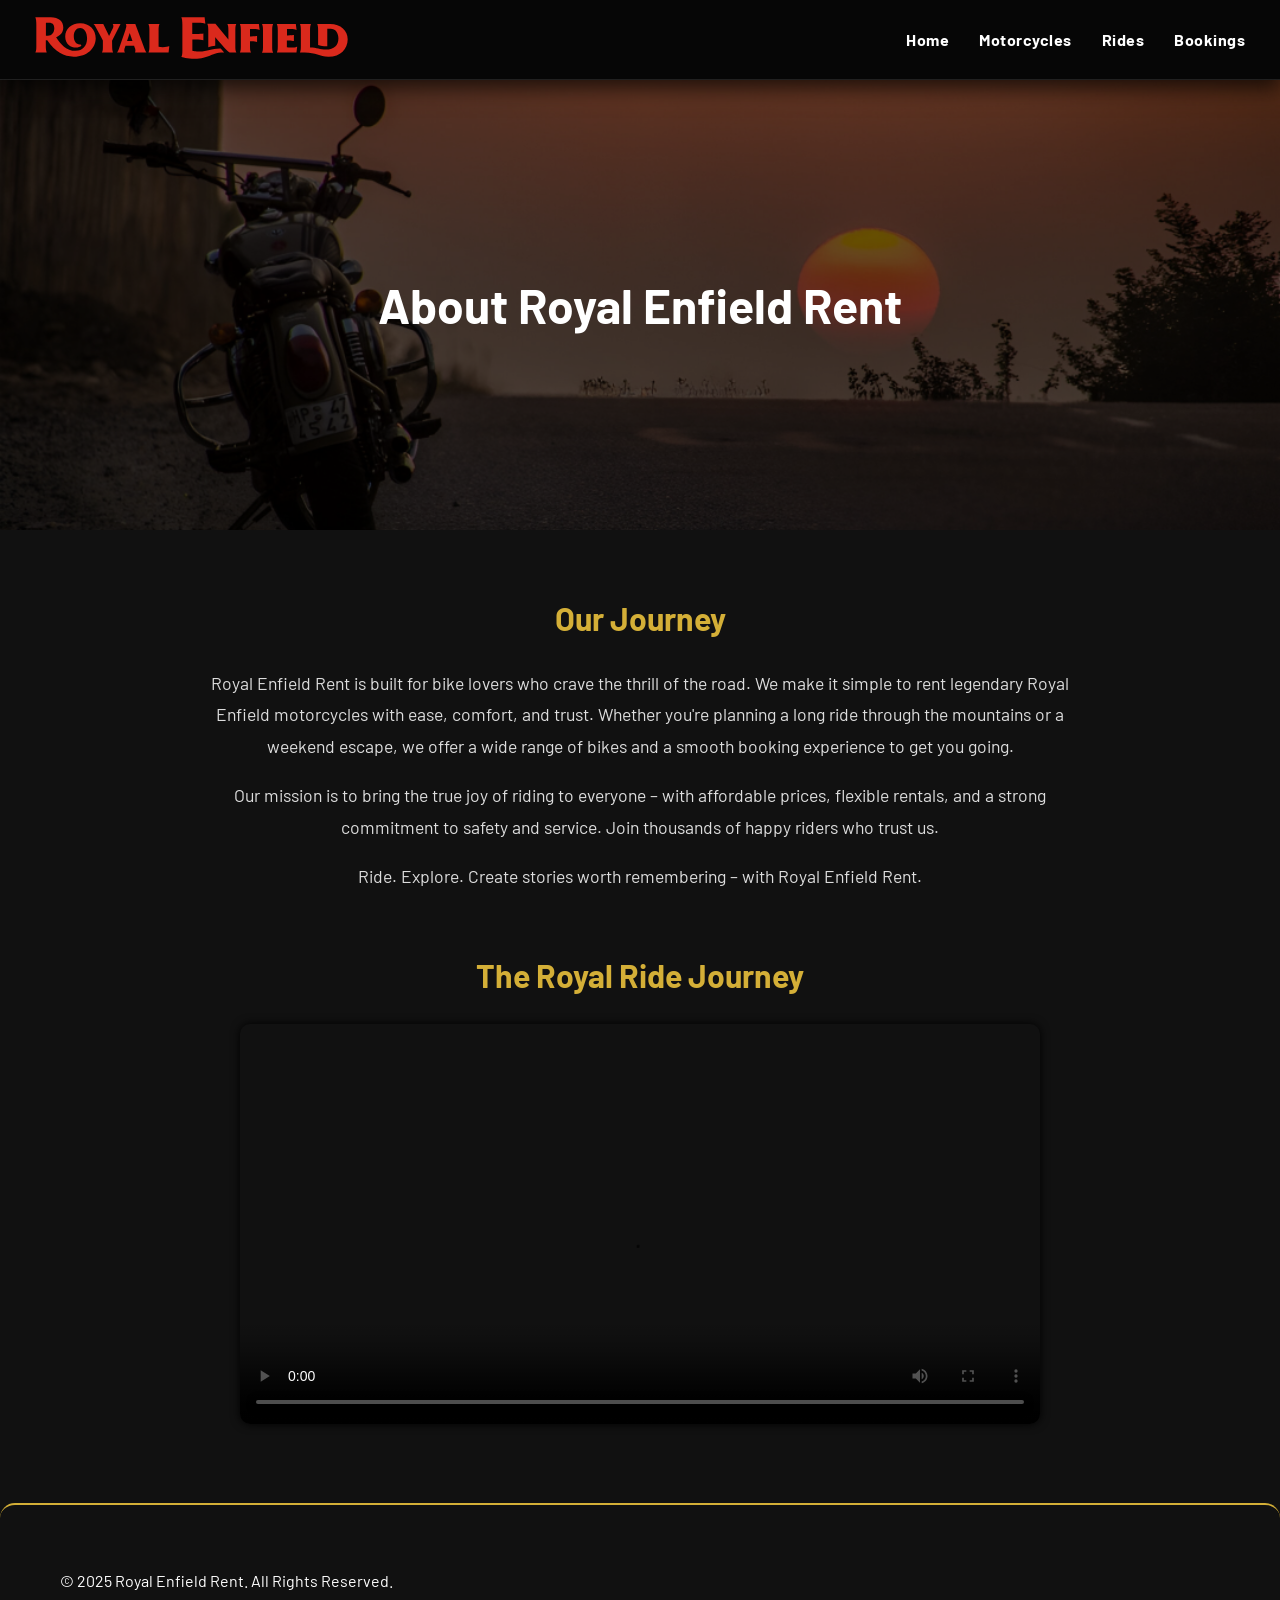
==== Project-Royal-enfield-rent/about.html @ 4506baf8 "Add files via upload" ====
<!DOCTYPE html>
<html lang="en">

<head>
  <meta charset="UTF-8" />
  <meta name="viewport" content="width=device-width, initial-scale=1.0" />
  <title>About | Royal Enfield Rent</title>
  <link rel="stylesheet" href="css/style.css" />
  <link href="https://fonts.googleapis.com/css2?family=Barlow:wght@400;700&display=swap" rel="stylesheet" />
  <link rel="stylesheet" href="https://cdnjs.cloudflare.com/ajax/libs/font-awesome/6.4.0/css/all.min.css" />
  <style>
/* About Page - Unique Styles Only */

.about-hero {
  background: url('assets/images/about .jpg') center/cover no-repeat;
  height: 50vh;
  display: flex;
  align-items: center;
  justify-content: center;
  text-align: center;
  position: relative;
}

.about-hero::after {
  content: '';
  position: absolute;
  inset: 0;
  background: rgba(0, 0, 0, 0.6);
}

.about-hero h1 {
  position: relative;
  font-size: 3rem;
  z-index: 1;
}

.about-content {
  max-width: 900px;
  margin: 60px auto;
  padding: 0 20px;
  text-align: center;
  line-height: 1.8;
}

.about-content h2 {
  font-size: 2rem;
  margin-bottom: 20px;
  color: #d4af37;
}

.about-content p {
  font-size: 1.1rem;
  color: #ddd;
}

.about-video {
  padding: 10px 20px;
  text-align: center;
  background: #111;
  color: #fff;
}

.about-video h2 {
  margin-bottom: 20px;
  font-size: 2rem;
  color: #d4af37;
}

.about-video video {
  max-width: 800px;
  width: 100%;
  border-radius: 10px;
  box-shadow: 0 0 10px #000;
}

/* Responsive Fixes */
@media (max-width: 768px) {
  .about-hero h1 {
    font-size: 2rem;
    padding: 0 20px;
  }

  .about-content h2 {
    font-size: 1.5rem;
  }

  .about-content p {
    font-size: 1rem;
  }

  .about-video h2 {
    font-size: 1.4rem;
  }
}

@media (max-width: 480px) {
  .about-hero {
    height: 40vh;
  }

  .about-hero h1 {
    font-size: 1.6rem;
  }

  .about-content {
    padding: 0 10px;
  }

  .about-content p {
    font-size: 0.95rem;
  }

  .about-video {
    padding: 10px;
  }

  .about-video video {
    width: 100%;
  }
}
</style>
</head>

<body>

  <!-- Header -->
  <header class="main-header">
    <div class="logo">
      <a href="index.php"><img src="assets/images/logo.svg" alt="Royal Enfield" /></a>
    </div>
    <nav>
      <ul>
        <li><a href="index.php">Home</a></li>
        <li><a href="motorcycles.php">Motorcycles</a></li>
        <li><a href="rides.php">Rides</a></li>
        <li><a href="user/booking-check.php">Bookings</a></li>
      </ul>
    </nav>
  </header>

  <!-- Hero Section -->


  <section class="about-hero">
    <h1>About Royal Enfield Rent</h1>
  </section>

  <!-- About Content -->
  <section class="about-content">
    <h2>Our Journey</h2>
    <p>
      Royal Enfield Rent is built for bike lovers who crave the thrill of the road.
      We make it simple to rent legendary Royal Enfield motorcycles with ease, comfort, and trust.
      Whether you're planning a long ride through the mountains or a weekend escape,
      we offer a wide range of bikes and a smooth booking experience to get you going.
    </p>

    <p>
      Our mission is to bring the true joy of riding to everyone – with affordable prices,
      flexible rentals, and a strong commitment to safety and service. Join thousands of happy riders who trust us.
    </p>

    <p>
      Ride. Explore. Create stories worth remembering – with Royal Enfield Rent.
    </p>
    <section class="about-video">
      <h2>The Royal Ride Journey</h2>
      <video controls poster="assets/videos/royalride">
        <source src="assets/videos/royalride.mp4" type="video/mp4">
        Your browser does not support the video tag.
      </video>
    </section>
  </section>
  <!-- Footer -->
  <footer class="main-footer">
    <p>&copy; 2025 Royal Enfield Rent. All Rights Reserved.</p>
  </footer>

</body>

</html>
---- Project-Royal-enfield-rent/css/style.css ----
/* ------------------------------
   Global Styles
------------------------------ */
body {
  margin: 0;
  font-family: 'Barlow', sans-serif;
  background: #111;
  color: #fff;
}

.gold {
  color: #d4af37; /* Premium golden color */
}

/* ------------------------------
   Sticky Glassmorphic Header
------------------------------ */
.main-header {
  position: sticky;
  top: 0;
  z-index: 999;
  display: flex;
  justify-content: space-between;
  align-items: center;
  padding: 14px 35px;
  background: rgb(0 0 0 / 60%);
  backdrop-filter: blur(12px);
  border-bottom: 1px solid rgba(255, 255, 255, 0.1);
  box-shadow: 0 8px 20px rgba(0, 0, 0, 0.7);
  transition: all 0.3s ease;
}

.main-header:hover {
  background: rgba(18, 18, 20, 0.8);
}

.main-header .logo img {
  height: 42px;
}

.main-header nav ul {
  list-style: none;
  display: flex;
  gap: 30px;
}

.main-header nav ul li a {
  color: #fff;
  text-decoration: none;
  font-weight: 700;
  letter-spacing: 0.5px;
  transition: 0.3s ease;
  position: relative;
}

.main-header nav ul li a::after {
  content: '';
  position: absolute;
  width: 0;
  height: 2px;
  left: 0;
  bottom: -4px;
  background: #f5b921;
  transition: width 0.3s ease;
}

.main-header nav ul li a:hover::after {
  width: 100%;
}

.main-header nav ul li a:hover {
  color: #f5b921;
}

/* ------------------------------
   Hero Section (Banner)
------------------------------ */
.hero-section {
  position: relative;
  height: 90vh;
  overflow: hidden;
}

.hero-overlay {
  position: absolute;
  top: 0; left: 0;
  width: 100%; height: 100%;
  background: rgba(0, 0, 0, 0.4);
  z-index: 1;
}

.hero-text {
  position: absolute;
  top: 55%;
  left: 2%;
  z-index: 2;
}

.hero-text h1 {
  font-size: 3.5rem;
  margin: 0;
  color: #fff;
}

.hero-text p {
  font-size: 1.4rem;
  margin: 1rem 0;
}

.hero-btn {
  background: #d4af37;
  color: #000;
  padding: 12px 28px;
  font-weight: bold;
  text-decoration: none;
  border-radius: 3px;
  transition: all 0.3s;
  display: inline-block;
}


.hero-comment-btn{
  margin-left: 80vw;
  background: #d4af37;
  color: #000;
  padding: 12px 28px;
  font-weight: bold;
  text-decoration: none;
  border-radius: 3px;
  transition: all 0.3s;
  display: inline-block;
}


.hero-btn:hover {
  background: #fff;
  color: #000;
}

.hero-slider img {
  position: absolute;
  top: 0; left: 0;
  width: 100%; height: 100%;
  object-fit: cover;
  opacity: 0;
  transition: opacity 2s ease-in-out;
}

.hero-slider img.active {
  opacity: 1;
}

/* ------------------------------
   Popular Bikes Section
------------------------------ */
.popular-bikes {
  padding: 80px 60px;
  background: #1a1a1a;
}

.popular-bikes h2 {
  font-size: 2.5rem;
  color: #fff;
  margin-bottom: 40px;
  border-left: 4px solid #d4af37;
  padding-left: 10px;
}

.bike-grid {
  display: flex;
  gap: 40px;
  flex-wrap: wrap;
  justify-content: center;
}

.bike-card {
  background: #000;
  border: 1px solid #333;
  border-radius: 10px;
  overflow: hidden;
  transition: transform 0.3s;
  width: 390px;
}

.bike-card:hover {
  transform: scale(1.03);
  box-shadow: 0 0 10px #d4af37;
}

.bike-card img {
  width: 100%;
  height: 200px;
  object-fit: cover;
}

.bike-info {
  padding: 20px;
  text-align: center;
}

.bike-info h3 {
  margin: 0 0 10px;
}

.explore-btn {
  background: #d4af37;
  color: #000;
  padding: 10px 20px;
  text-decoration: none;
  font-weight: bold;
  display: inline-block;
  border-radius: 4px;
}

.explore-btn:hover {
  background: #fff;
}

/* ------------------------------
   Ride Section
------------------------------ */
.ride-grid {
  display: flex;
  flex-wrap: wrap;
  gap: 40px;
  align-items: center;
}

.ride-left,
.ride-right {
  flex: 1 1 400px;
}

.ride-right p {
  font-size: 1.1rem;
  line-height: 1.3;
}

.ride-description {
  font-family: 'Georgia', serif;
  font-size: 1.15rem;
  line-height: 1.9;
  color: #e0e0e0;
  background: rgba(255, 255, 255, 0.02);
  padding: 20px;
  border-left: 4px solid #d4af37;
  border-radius: 8px;
}

.ride-description .gold-text {
  color: #d4af37;
  font-weight: bold;
}

.ride-description .highlight {
  color: #f2c94c;
  font-style: italic;
}

.ride-description .ride-quote {
  font-size: 1.2rem;
  font-weight: 600;
  color: #fff;
  display: block;
  margin: 10px 0;
}

.ride-description .ride-tagline {
  color: #b00202;
  font-size: 1.4rem;
  display: block;
  margin-top: 20px;
  font-family: 'Barlow', sans-serif;
  text-transform: uppercase;
  letter-spacing: 1px;
}

/* ------------------------------
   Video Section
------------------------------ */
.rides-video {
  background: #111;
  padding: 60px;
  text-align: center;
}

.video-container {
  max-width: 800px;
  margin: auto;
  aspect-ratio: 16 / 9;
}

.video-container iframe {
  width: 100%;
  height: 100%;
  border-radius: 10px;
}

/* ------------------------------
   Testimonials
------------------------------ */
.testimonials {
  background: #1a1a1a;
  padding: 60px;
  text-align: center;
}

.testimonial-grid {
  display: flex;
  flex-wrap: wrap;
  justify-content: center;
  gap: 40px;
}

.testimonial {
  background: #222;
  padding: 20px;
  border-left: 4px solid #d4af37;
  width: 300px;
  font-style: italic;
}

/* ------------------------------
   Gallery
------------------------------ */
.bike-gallery {
  background: #121212;
  padding: 60px;
  text-align: center;
}

.gallery-grid {
  display: grid;
  grid-template-columns: repeat(auto-fit, minmax(200px, 1fr));
  gap: 20px;
  padding-top: 20px;
}

.gallery-grid img {
  width: 100%;
  border-radius: 8px;
  transition: transform 0.3s ease;
}

.gallery-grid img:hover {
  transform: scale(1.05);
  box-shadow: 0 0 10px #8e7625;
}



.comment-input
{
  padding: 22px 90px;
    border-radius: 14px;
    background: #151313;
    text-align: left;
    color: white;
}

.comment-submit
{
  margin: 0px 59px;
  
    background: #d4af37;
    color: #000;
    padding: 10px 25px;
    text-decoration: none;
    font-weight: bold;
    display: inline-block;
    border-radius: 4px;
}
/* ------------------------------
   Footer Modern Style
------------------------------ */
.main-footer {
  background: #111;
  color: #fff;
  padding: 50px 60px 25px;
  border-top: 2px solid #d4af37;
  border-radius: 15px 15px 0 0;
}

.footer-content {
  display: flex;
  flex-wrap: wrap;
  justify-content: space-between;
  gap: 35px;
}

.footer-content div {
  flex: 1 1 250px;
}

.footer-about .footer-logo {
  width: 160px;
  margin-bottom: 12px;
}

.footer-about p {
  font-size: 0.95rem;
  color: #ccc;
  line-height: 1.5;
  margin-bottom: 15px;
}

.social-icons {
  display: flex;
  gap: 15px;
}

.social-icons a img {
  width: 28px;
  transition: all 0.3s ease;
}

.social-icons a:hover img {
  transform: scale(1.3);
}

.footer-contact h4,
.footer-comment-box h4 {
  color: #d4af37;
  margin-bottom: 12px;
  font-size: 1.05rem;
  letter-spacing: 0.5px;
}

.footer-contact p {
  margin: 6px 0;
  color: #ccc;
  font-size: 0.95rem;
}

/* Comment Box */
/* Make textarea and button inline */
.comment-form {
    display: flex;
    gap: 0px;
    align-items: center;
    flex-direction: row;
}


.comment-input {
  flex: 1;
  padding: 10px 40px;
  border-radius: 12px;
  background: #1b1b1b;
  color: #fff;
  border: 1px solid #333;
  resize: none;
  min-height: 80px;
  font-size: 0.95rem;
  transition: all 0.3s;
}

.comment-input::placeholder {
  color: #888;
}

.comment-input:focus {
  border-color: #d4af37;
  outline: none;
  background: #222;
}

.comment-submit {
  padding: 0 25px;
  min-height: 45px; /* Match textarea height */
  background: #d4af37;
  color: #000;
  font-weight: bold;
  border-radius: 12px;
  font-size: 0.95rem;
  transition: all 0.3s;
  cursor: pointer;
}

.comment-submit:hover {
  background: #fff;
  color: #000;
  transform: scale(1.05);
}

/* Responsive: Stack on small screens */
@media (max-width: 480px) {
  .comment-form {
    flex-direction: column;
  }
  .comment-submit {
    min-height: auto;
    padding: 10px 0;
  }
}

/* Footer Bottom */
.footer-bottom {
  text-align: center;
  padding-top: 22px;
  border-top: 1px solid #333;
  font-size: 0.9rem;
  color: #aaa;
}



/* Responsive Footer */
@media (max-width: 768px) {
  .main-footer {
    padding: 40px 20px 20px;
  }
  .footer-content {
    flex-direction: column;
    gap: 25px;
  }
  .footer-about .footer-logo {
    width: 140px;
  }
}

/* ------------------------------
   Responsive Fixes
------------------------------ */
@media (max-width: 768px) {
  .main-header {
    padding: 10px 16px;
    flex-wrap: wrap;
  }

  .main-header .logo img {
    height: 32px;
  }

  .main-header nav {
    flex: 1 1 auto;
  }

  .main-header nav ul {
    flex-direction: row;
    justify-content: flex-end;
    flex-wrap: wrap;
    gap: 18px;
    padding: 0;
    margin: 10px 0 0;
  }

  .main-header nav ul li a {
    padding: 8px 10px;
    font-size: 0.95rem;
  }

.hero-section {
  height: 75vh;
}

.hero-text {
  top: 55%;
  left: 5%;
  transform: translateY(-50%);
  width: 90%;
  text-align: left;
}

.hero-text h1 {
  font-size: 2rem;
  line-height: 1.3;
  margin-bottom: 10px;
}

.hero-text p {
  font-size: 1rem;
  margin-bottom: 20px;
}

.hero-btn {
  padding: 10px 20px;
  font-size: 0.9rem;
}


  .bike-grid {
    flex-direction: column;
    align-items: center;
  }

  .ride-description {
    font-size: 1rem;
    padding: 15px;
  }

  .rides-video {
    padding: 30px 15px;
  }

  .testimonials {
    padding: 40px 20px;
  }

  .bike-gallery {
    padding: 40px 20px;
  }

  .main-footer {
    padding: 30px 20px 10px;
  }
}

@media (max-width: 480px) {
  .main-header .logo img {
    height: 23px;
  }

  .main-header nav ul {
    gap: 9px;
  }

  .main-header nav ul li a {
    font-size: 0.85rem;
  }

    .main-header nav ul {
    flex-direction: row;
    justify-content: flex-start;
    }

 .hero-section {
  height: 30vh;
}

.hero-text h1 {
  font-size: 1.4rem;
}

.hero-text p {
  font-size: 0.9rem;
}

.hero-btn {
  font-size: 0.85rem;
  padding: 9px 12px;
}



  .bike-card {
    width: 100%;
  }

  .video-container {
    padding: 0 10px;
  }

  .explore-btn {
    width: 100%;
    text-align: center;
  }

  .testimonial {
    width: 100%;
    max-width: 320px;
  }

  .popular-bikes h2,
  .testimonials h2,
  .bike-gallery h2 {
    font-size: 1.5rem;
  }

  .ride-description .ride-tagline {
    font-size: 1rem;
  }
}
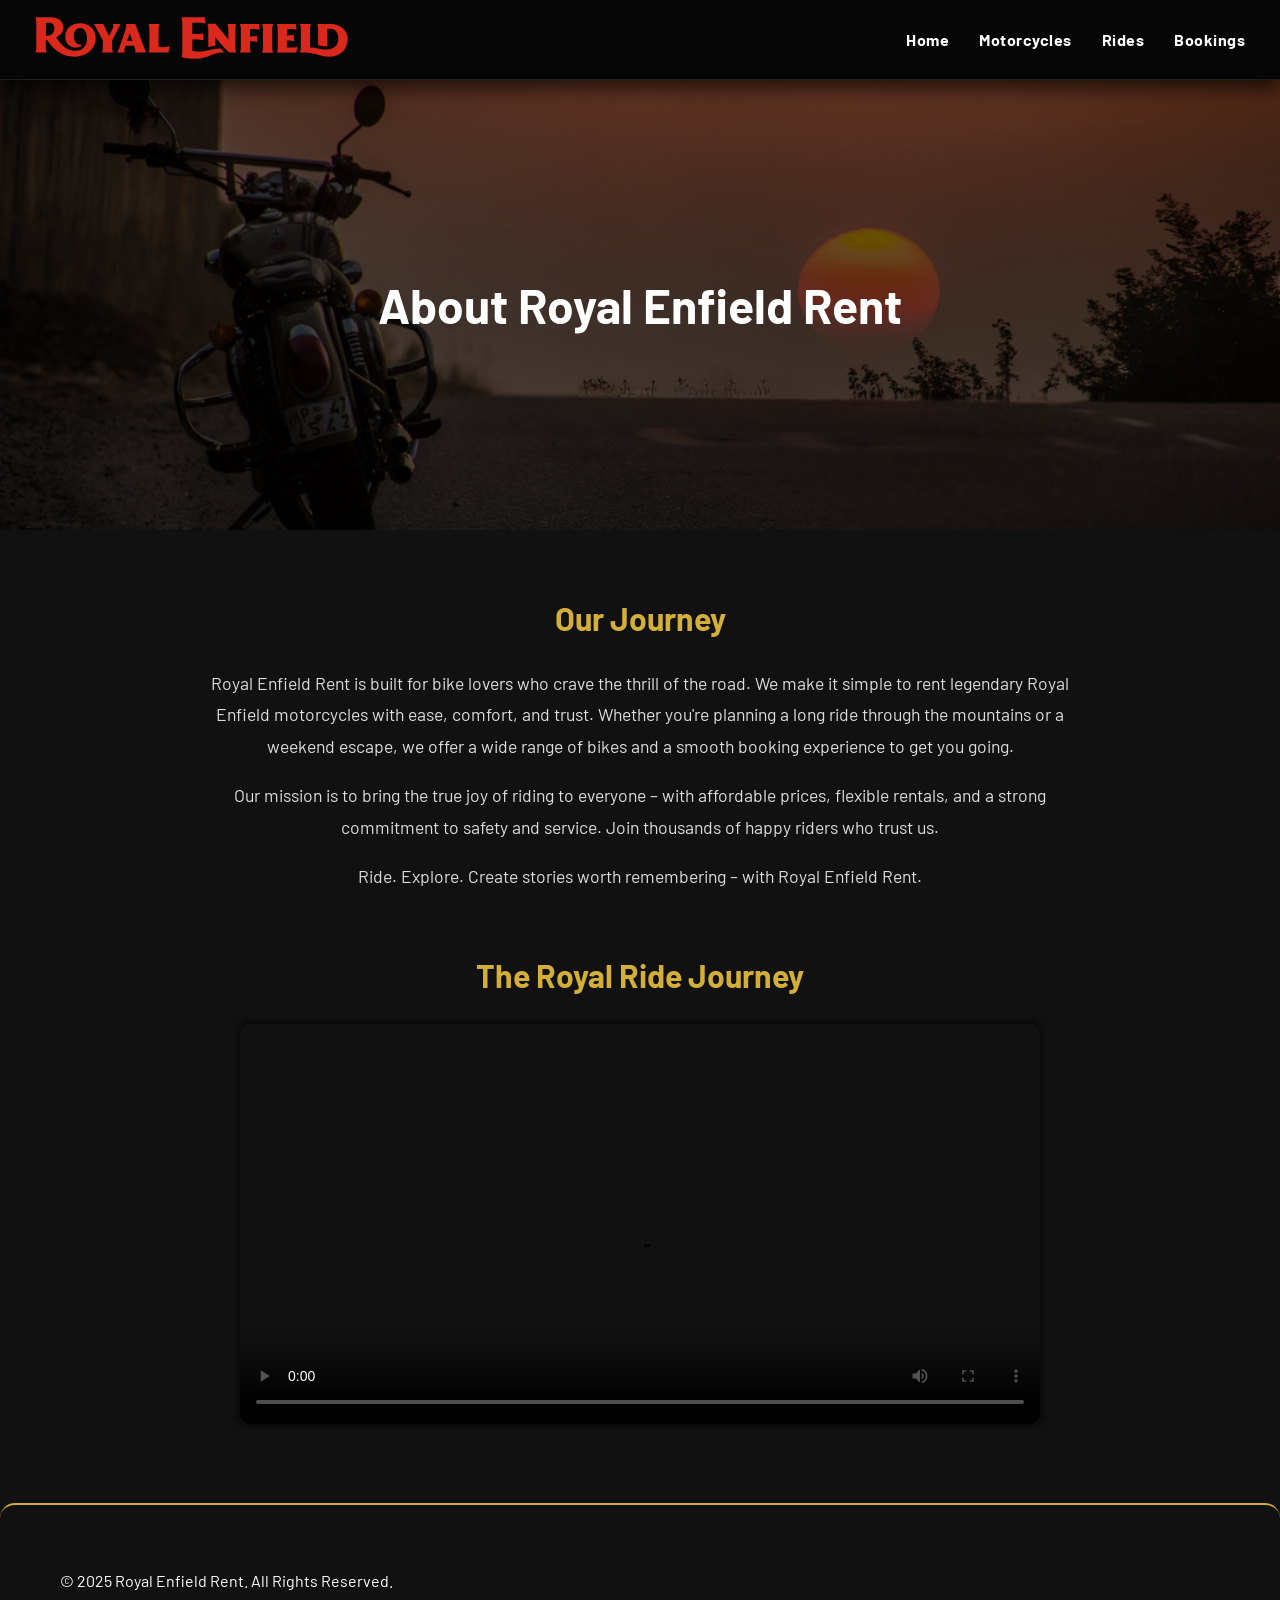
==== commit 160532ad: "Fix HTML encoding issues in about.html" ====
--- a/Project-Royal-enfield-rent/about.html
+++ b/Project-Royal-enfield-rent/about.html
@@ -139,8 +139,6 @@
   </header>
 
   <!-- Hero Section -->
-
-
   <section class="about-hero">
     <h1>About Royal Enfield Rent</h1>
   </section>
@@ -175,7 +173,6 @@
   <footer class="main-footer">
     <p>&copy; 2025 Royal Enfield Rent. All Rights Reserved.</p>
   </footer>
-
 </body>
 
-</html>+</html>
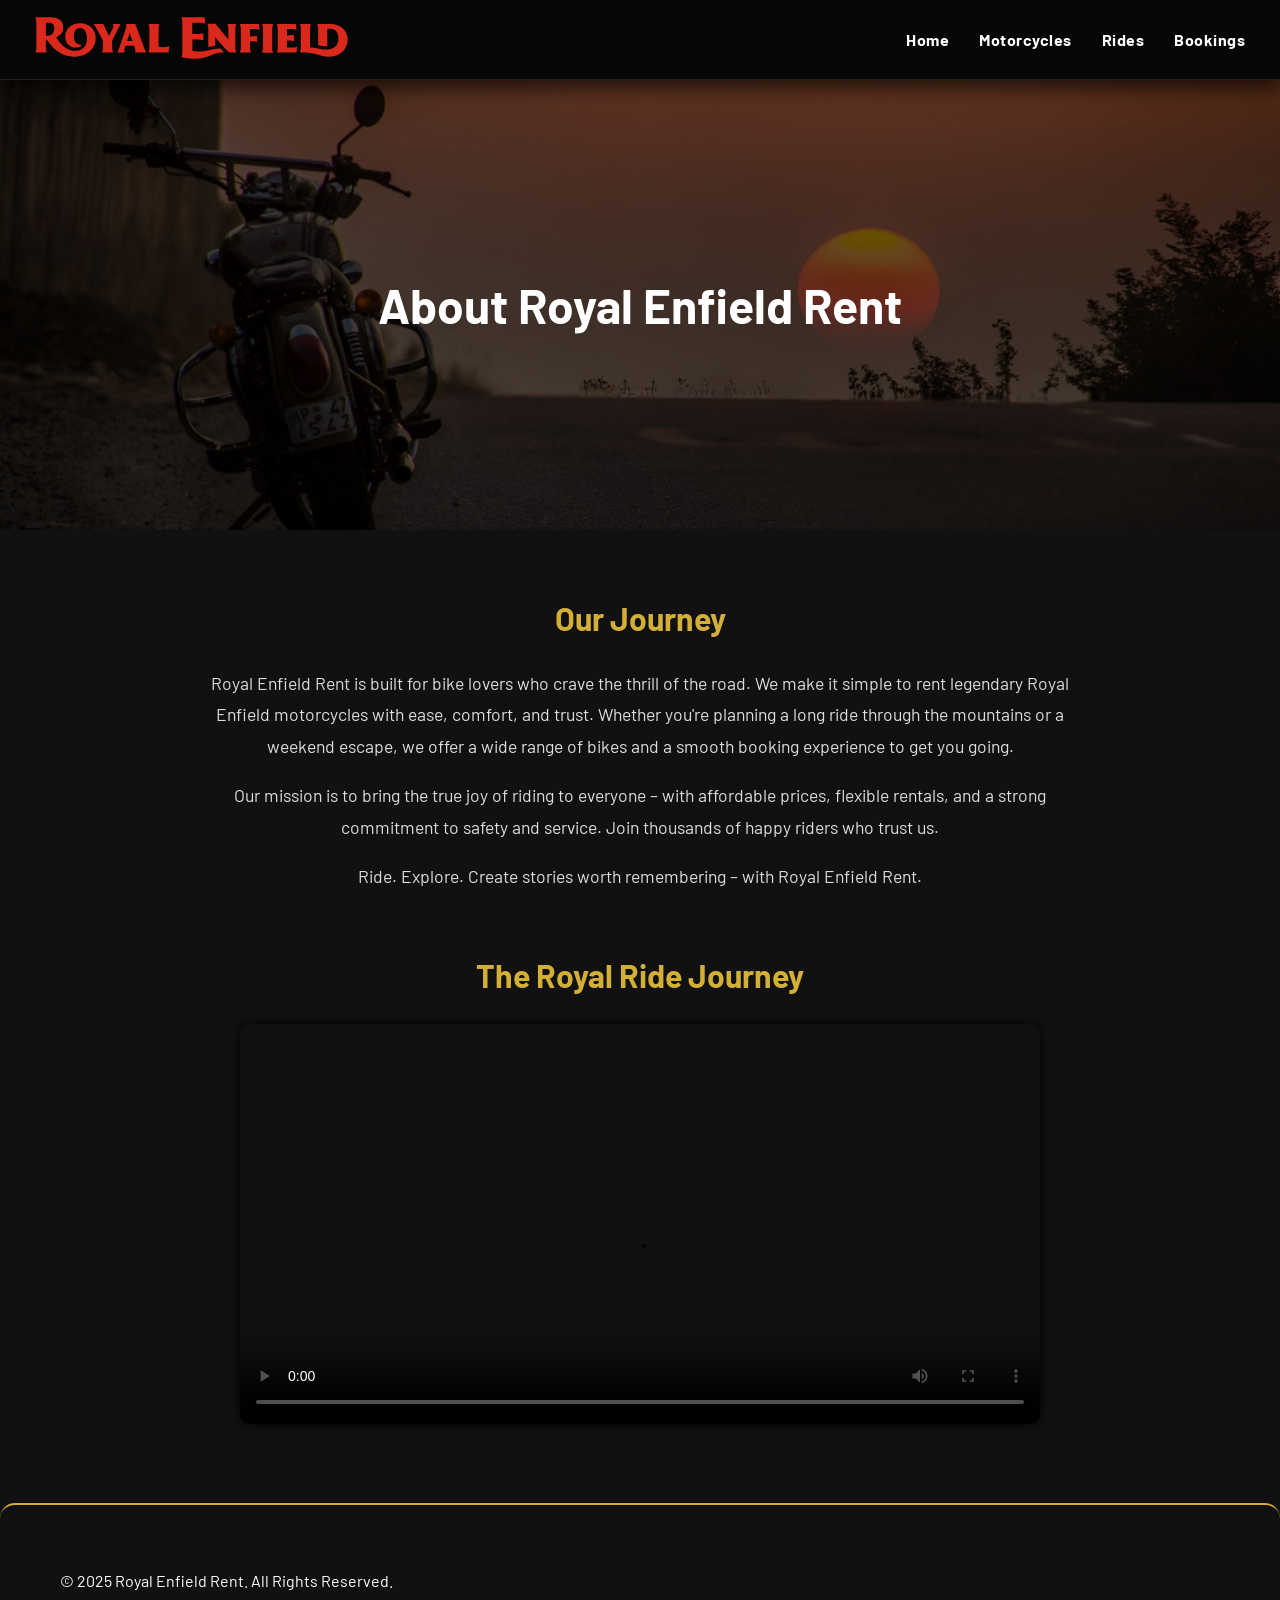
==== commit 462eec70: "Fix HTML formatting and clean up code" ====
--- a/Project-Royal-enfield-rent/about.html
+++ b/Project-Royal-enfield-rent/about.html
@@ -174,5 +174,4 @@
     <p>&copy; 2025 Royal Enfield Rent. All Rights Reserved.</p>
   </footer>
 </body>
-
 </html>
--- a/Project-Royal-enfield-rent/css/style.css
+++ b/Project-Royal-enfield-rent/css/style.css
@@ -503,8 +503,6 @@
   color: #aaa;
 }
 
-
-
 /* Responsive Footer */
 @media (max-width: 768px) {
   .main-footer {
@@ -641,8 +639,6 @@
   padding: 9px 12px;
 }
 
-
-
   .bike-card {
     width: 100%;
   }
